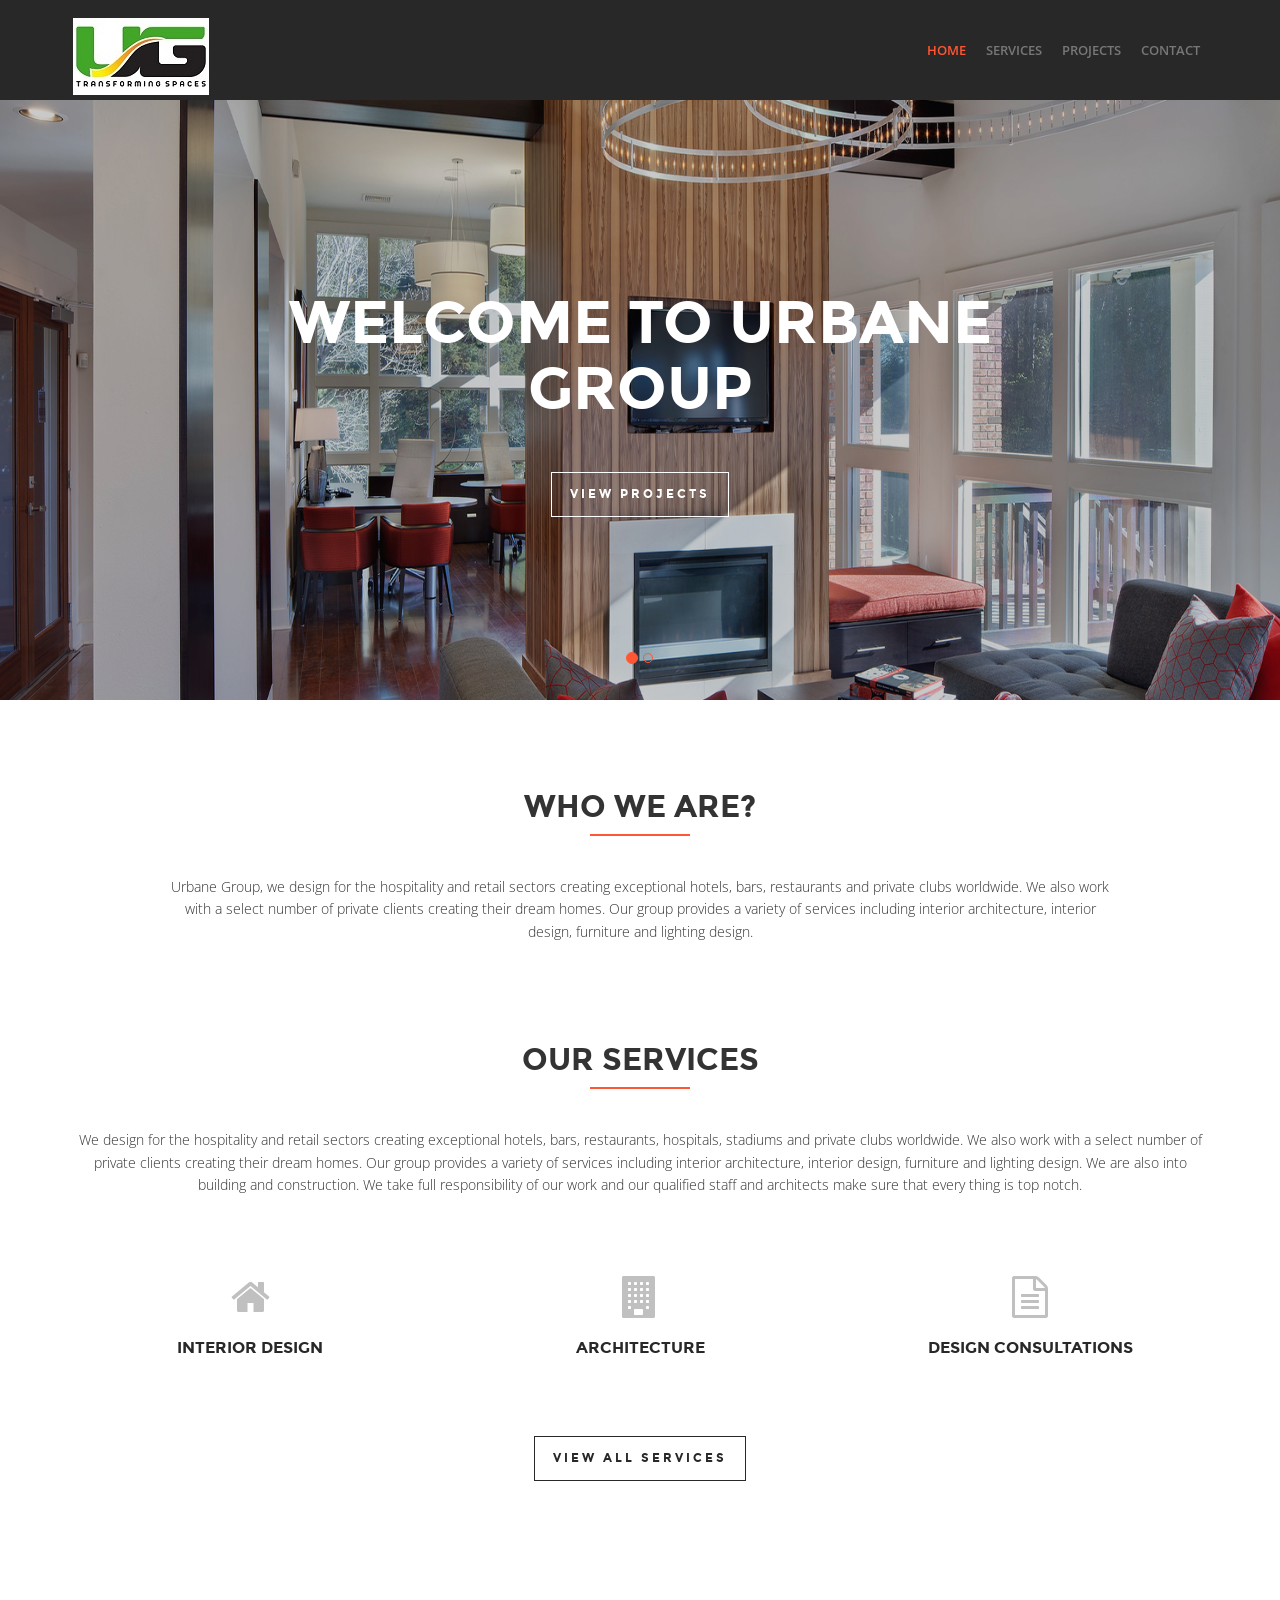
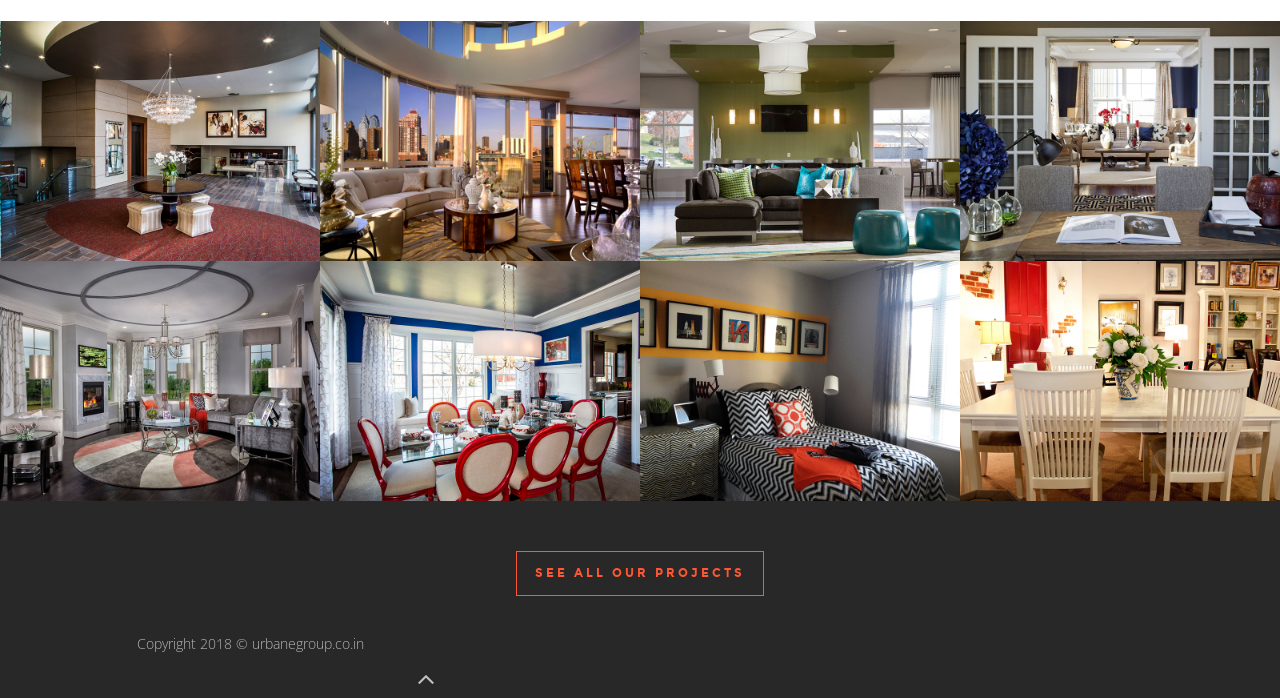
==== index.html @ 8d4d899f "Update index.html" ====
<!DOCTYPE html>
<!--[if lt IE 7]>      <html class="no-js lt-ie9 lt-ie8 lt-ie7"> <![endif]-->
<!--[if IE 7]>         <html class="no-js lt-ie9 lt-ie8"> <![endif]-->
<!--[if IE 8]>         <html class="no-js lt-ie9"> <![endif]-->
<!--[if gt IE 8]><!--> <html class="no-js"> <!--<![endif]-->
    <head>
        <title>Urbane Group - Transforming Spaces</title>

        <!-- Meta Tags -->
        <meta charset="utf-8">
        <!--[if IE]><meta http-equiv='X-UA-Compatible' content='IE=edge,chrome=1'><![endif]-->
        <meta name="description" content="">
        <meta name="viewport" content="width=device-width, initial-scale=1">

        <!-- Favicon
        <link rel="icon" type="image/png" href="assets/img/favicon.ico">-->

        <!-- Css Global Compulsory -->
        <link rel="stylesheet" href="assets/plugins/bootstrap/css/bootstrap.min.css"> 
        <!-- Css Implementing Plugins -->
        <link rel="stylesheet" href="assets/plugins/font-awesome/css/font-awesome.min.css">   
        <!-- Css Theme -->           
        <link rel="stylesheet" href="assets/css/style.css">
        <!-- Web Fonts -->
        <link href='http://fonts.googleapis.com/css?family=Open+Sans:400,300,600&subset;=latin,cyrillic' rel='stylesheet' type='text/css'>
        <link rel="stylesheet" href="assets/fonts/montserrat/style.css">
    </head>
    <body>

        <!-- Header (navigation menu, and logo) -->
        <nav class="navbar navbar-default header-navbar" role="navigation">
            <div class="container">
                <div class="row">
                    <div class="col-md-4">
                        <!-- Brand and toggle get grouped for better mobile display -->
                        <div class="navbar-header">
                            <button type="button" class="navbar-toggle" data-toggle="collapse" data-target="#bs-example-navbar-collapse-1">
                                <span class="sr-only">Toggle navigation</span>
                                <span class="icon-bar"></span>
                                <span class="icon-bar"></span>
                                <span class="icon-bar"></span>
                            </button>
                            <a class="navbar-brand" href="index.html">
                                <!-- Logo Image -->
                                <img src="assets/img/logo-header.png" alt="Urbane Group Logo">
                            </a>
                        </div>
                    </div>

                    <div class="col-md-8">
                        <!-- Collect the nav links, forms, and other content for toggling -->
                        <div class="collapse navbar-collapse" id="bs-example-navbar-collapse-1">
                            <ul class="nav navbar-nav navbar-right">                        
                                <li class="active"><a href="index.html">Home</a></li>
                                <!--  <li><a href="about.html">About</a></li> -->
                                <li><a href="services.html">Services</a></li>

                                <!-- Dropdown -->
                              <li><a href="projects.html">Projects</a></li>    
                               

                                <!-- Dropdown 
                                <li class="dropdown">
                                    <a href="blog.html" class="dropdown-toggle" data-toggle="dropdown">Blog</a>
                                    <ul class="dropdown-menu" role="menu">
                                        <li><a href="blog-inner.html">Single Blog</a></li>
                                        <li><a href="blog.html">Gallery Blog</a></li>
                                    </ul>
                                </li>-->
                                <li><a href="contact.html">Contact</a></li>
                            </ul>
                        </div>
                    </div>
                </div><!-- /row -->
            </div><!-- /container -->
        </nav>
        <!-- End Header -->

        <!-- Slider -->
        <div id="header-carousel" class="carousel slide carousel-fade header-carousel" data-ride="carousel"> 
            <!-- Slider Indicators -->
            <ol class="carousel-indicators">
                <li data-target="#header-carousel" data-slide-to="0" class="active"></li>
                <li data-target="#header-carousel" data-slide-to="1"></li>   
            </ol>   
            <div class="carousel-inner">    

                <!-- Slider Item (image, link and description for your project in slider) -->        
                <div class="item active"> 
                    <!-- Image -->           
                    <img src="assets/img/slider-images/image1.jpg" alt="Specifie an alternate text for an image">      
                    <!-- Description -->      
                    <div class="carousel-caption header-carousel-caption">
                       <!-- <h1>We are a creative Interior Design Group</h1>-->
					    <h1>Welcome to Urbane Group</h1>
                        <!-- Project Link -->
                        <a href="projects.html" class="btn white-btn">View Projects</a>                                                    
                    </div>
                </div>
                
                <!-- Slider Item (image, link and description for your project in slider) -->
                <div class="item">    
                    <!-- Image -->        
                    <img src="assets/img/slider-images/image2.jpg" alt="Specifie an alternate text for an image">
                    <!-- Decription -->
                    <div class="carousel-caption header-carousel-caption">
                        <h1>Transforming Spaces</h1> 
                        <!-- Project Link -->
                        <a href="projects.html" class="btn white-btn">View Projects</a>
                    </div>
                </div>   
                       
            </div>   
        </div>
        <!-- End Slider -->

        <!-- Site Wrapper -->
        <div class="site-wrapper">

            <!-- Who We Are -->            
            <div class="container text-center">
                <!-- Section General Title -->
                <div class="general-title">
                    <h2>Who we Are?</h2>        
                    <div class="title-devider"></div>
                </div>
                <div class="row">
                  <!-- Section Description -->
                  <div class="col-md-10 col-md-offset-1">
                    <p>Urbane Group, we design for the hospitality and retail sectors creating exceptional hotels, bars, restaurants and private clubs worldwide. We also work with a select number of private clients creating their dream homes. Our group provides a variety of services including interior architecture, interior design, furniture and lighting design.</p>        
                  </div>          
                </div><!-- /row -->       
            </div><!-- /container -->                   
            <!-- End Who We Are -->
	   
            <!-- Our Services -->            
            <div class="container padding-top text-center"> 
                <!-- Section General Title -->       
                <div class="general-title">
                    <h2>Our Services</h2>        
                    <div class="title-devider"></div>
                </div>  
                <!-- Section Description -->             
                <p>We design for the hospitality and retail sectors creating exceptional hotels, bars, restaurants, hospitals, stadiums and private clubs worldwide. We also work with a select number of private clients creating their dream homes. Our group provides a variety of services including interior architecture, interior design, furniture and lighting design. We are also into building and construction. We take full responsibility of our work and our qualified staff and architects make sure that every thing is top notch.
				</p>    
                <div class="row padding-top"> 

                    <!-- Services Item (icon, title and description for your service) -->                        
                    <div class="col-sm-4 col-md-4">  
                        <!-- Icon -->
                        <a href="services.html">                                
                            <i class="fa fa-home fa-3x"></i>     
                        </a> 
                        <!-- Title -->  
                        <div class="service-title">      
                            <h3>Interior Design</h3> 
                        </div>   
                        <!-- Description -->  
                       <!--						
                        <p>Lorem ipsum dolor sit amet, consectetuer adipiscing elit, sed diam nonummy nibh euismod tincidunt ut laoreet dolore magna aliquam erat volutpat. Ut wisi enim ad minim veniam, quis nostrud exerci.</p>-->
                    </div>

                    <!-- Services Item (icon, title and description for your service) -->
                    <div class="col-sm-4 col-md-4">
                        <!-- Icon -->  
                        <a href="services.html">
                            <i class="fa fa-building fa-3x"></i>          
                        </a> 
                        <!-- Title -->
                        <div class="service-title">
                            <h3>Architecture</h3>
                        </div>
                        <!-- Description -->
						<!--
                        <p>Lorem ipsum dolor sit amet, consectetuer adipiscing elit, sed diam nonummy nibh euismod tincidunt ut laoreet dolore magna aliquam erat volutpat. Ut wisi enim ad minim veniam, quis nostrud exerci.</p>-->
                    </div>                        

                    <!-- Services Item (icon, title and description for your service) -->
                    <div class="col-sm-4 col-md-4">
                        <!-- Icon -->
                        <a href="services.html">
                            <i class="fa fa-file-text-o fa-3x"></i> 
                        </a>
                        <!-- Title -->
                        <div class="service-title">
                            <h3>Design Consultations</h3>
                        </div>
                        <!-- Description -->
						 <!-- 
                        <p>Lorem ipsum dolor sit amet, consectetuer adipiscing elit, sed diam nonummy nibh euismod tincidunt ut laoreet dolore magna aliquam erat volutpat. Ut wisi enim ad minim veniam, quis nostrud exerci.</p>   -->              
                    </div>                          

                </div><!-- /row -->

                <!-- View All Services Button -->  
                <div class="padding-top padding-bottom">  
                    <a href="services.html" class="btn black-btn">
                        View all Services
                    </a>
                </div>

            </div><!-- /container -->
            <!-- End Our Services -->		

            <!-- Projects -->            
            <div class="container-fluid projects padding-top">
                <div class="row">

                    <!-- Project Item (image, link and description for your project) -->
                    <div class="col-sm-6 col-md-3">
                        <div class="project-inner">
                            <a href="projects.html">  
                                <!-- Image -->                  
                                <img src="assets/img/portfolio/image1.jpg" alt="Specifie an alternate text for an image" >                    
                                <div class="project-caption">
                                    <!-- Title and Date -->
                                    <div class="project-details">
                                        <p><i class="fa fa-plus fa-lg"></i></p>     
                                        <h3>RECEPTION HALLS</h3>
                                        <!-- <p><small>2013/08</small></p>  -->                                                
                                    </div>
                                </div>
                            </a>
                        </div>
                    </div>                                

                    <!-- Project Item (image, link and description for your project) -->
                    <div class="col-sm-6 col-md-3">
                        <div class="project-inner">
                            <a href="projects.html">    
                                <!-- Image -->                
                                <img src="assets/img/portfolio/image2.jpg" alt="Specifie an alternate text for an image">                    
                                <div class="project-caption">
                                    <!-- Title and Date -->
                                    <div class="project-details">
                                        <p><i class="fa fa-plus fa-lg"></i></p>
                                        <h3>PENTHOUSE</h3>
                                       <!--  <p><small>2013/02</small></p>     -->                                         
                                    </div>
                                </div>
                            </a>
                        </div>
                    </div>                            

                    <!-- Project Item (image, link and description for your project) -->
                    <div class="col-sm-6 col-md-3">
                        <div class="project-inner">
                            <a href="projects.html"> 
                                <!-- Image -->                   
                                <img src="assets/img/portfolio/image3.jpg" alt="Specifie an alternate text for an image">                    
                                <div class="project-caption">
                                    <!-- Title and Date -->
                                    <div class="project-details">
                                        <p><i class="fa fa-plus fa-lg"></i></p>                        
                                        <h3>STUDIOS</h3>
                                        <!--  <p><small>2012/01</small></p>      -->                         
                                    </div>
                                </div>
                            </a>
                        </div>
                    </div>                    

                    <!-- Project Item (image, link and description for your project) -->
                    <div class="col-sm-6 col-md-3">
                        <div class="project-inner">
                            <a href="projects.html">  
                                <!-- Image -->                  
                                <img src="assets/img/portfolio/image4.jpg" alt="Specifie an alternate text for an image">                    
                                <div class="project-caption">
                                    <!-- Title and Date -->
                                    <div class="project-details">
                                        <p><i class="fa fa-plus fa-lg"></i></p>                        
                                        <h3>APARTMENTS</h3>
                                         <!-- <p><small>2014/02</small></p>    -->                         
                                    </div>
                                </div>
                            </a>
                        </div>
                    </div>        

                    <!-- Project Item (image,link and description for your project) -->
                    <div class="col-sm-6 col-md-3">
                        <div class="project-inner">
                            <a href="projects.html">    
                                <!-- Image -->                
                                <img src="assets/img/portfolio/image5.jpg" alt="Specifie an alternate text for an image">                    
                                <div class="project-caption">
                                    <!-- Title and Date -->
                                    <div class="project-details">
                                        <p><i class="fa fa-plus fa-lg"></i></p>
                                        <h3>VILLAS</h3>
                                      <!--  <p><small>2013/08</small></p>        -->                                         
                                    </div>
                                </div>
                            </a>
                        </div>
                    </div>                        

                    <!-- Project Item (image,link and description for your project) -->
                    <div class="col-sm-6 col-md-3">
                        <div class="project-inner">
                            <a href="projects.html">  
                                <!-- Image -->                  
                                <img src="assets/img/portfolio/image6.jpg" alt="Specifie an alternate text for an image">                    
                                <div class="project-caption">
                                    <!-- Title and Date -->
                                    <div class="project-details">
                                        <p><i class="fa fa-plus fa-lg"></i></p>
                                        <h3>OPEN PLAN</h3>
                                      <!--  <p><small>2013/08</small></p>   -->                                              
                                    </div>
                                </div>
                            </a>
                        </div>
                    </div>                    

                    <!-- Project Item (image,link and description for your project) -->
                    <div class="col-sm-6 col-md-3">
                        <div class="project-inner">
                            <a href="projects.html">   
                                <!-- Image -->                 
                                <img src="assets/img/portfolio/image7.jpg" alt="Specifie an alternate text for an image">                    
                                <div class="project-caption">
                                    <!-- Title and Date -->
                                    <div class="project-details">
                                        <p><i class="fa fa-plus fa-lg"></i></p>
                                        <h3>BEDROOMS</h3>
                                        <!--   <p><small>2013/08</small></p>     -->                                                
                                    </div>
                                </div>
                            </a>
                        </div>
                    </div>                    

                    <!-- Project Item (image,link and description for your project) -->
                    <div class="col-sm-6 col-md-3">
                        <div class="project-inner">
                            <a href="projects.html">    
                                <!-- Image -->                    
                                <img src="assets/img/portfolio/image8.jpg" alt="Specifie an alternate text for an image">                        
                                <div class="project-caption">
                                    <!-- Title and Date --> 
                                    <div class="project-details">
                                        <p><i class="fa fa-plus fa-lg"></i></p>
                                        <h3>DINING</h3>
                                      <!--     <p><small>2013/08</small></p>     -->                                                 
                                    </div>
                                </div>
                            </a>
                        </div>
                    </div>                    

                </div><!-- /row -->
            </div><!-- /container -->

            <!-- See All Our Work Button -->
            <div class="all-projects text-center">
                <a href="projects.html" class="btn orange-btn">
                    See all our Projects
                </a>
            </div>
                            
            <!-- End Projects -->                
            <!-- From Blog 
            <section class="bg-color padding-top text-center">
                <div class="container">
                    <!-- Section General Title 
                    <div class="general-title">
                        <h2>From Blog</h2>
                        <div class="title-devider"></div>
                    </div>
                    <div class="row">

                        <!-- Blog Item (image, title, description, link and date for your blog post)
                        <div class="col-sm-4 col-md-4">
                            <div class="thumbnail blog-post">
                                <!-- Image                     
                                <a href="blog-inner.html">
                                    <img src="assets/img/blog/image1.jpg" alt="Specifie an alternate text for an image">
                                </a>
                                <!-- Title and Description 
                                <div class="caption">
                                    <div class="blog-inner-title">
                                        <a href="blog-inner.html">
                                            <h3>Curabitur auctor vulputate quam facilisis eu dolor</h3>                      
                                        </a>
                                    </div>
                                    <p>Cras justo odio, dapibus ac facilisis in, egestas eget quam. Donec id elit non mi porta gravida at eget metus. Nullam id dolor id nibh ultricies vehicula ut id elit.</p>                        
                                    <div class="blog-meta">
                                        <span><i class="fa fa-calendar"></i> <a href="blog-inner.html">April 01, 2014</a></span>
                                        <span><i class="fa fa-comment"></i> <a href="blog-inner.html">03 Comments</a></span>
                                        <span><i class="fa fa-eye"></i> 84 Views</span>
                                    </div>
                                </div>
                            </div>
                        </div>                        

                        <!-- Blog Item (image, title, description, link and date for your blog post) 
                        <div class="col-sm-4 col-md-4">
                            <div class="thumbnail blog-post">
                                <!-- Image 
                                <a href="blog-inner.html">
                                    <img src="assets/img/blog/image2.jpg" alt="Specifie an alternate text for an image"> 
                                </a>
                                <!-- Title and Description 
                                <div class="caption">
                                    <div class="blog-inner-title">
                                        <a href="blog-inner.html">
                                            <h3>Lorem ipsum dolor sit amet, magna adipiscing elit</h3>
                                        </a>
                                    </div>
                                    <p>Cras justo odio, dapibus ac facilisis in, egestas eget quam. Donec id elit non mi porta gravida at eget metus. Nullam id dolor id nibh ultricies vehicula ut id elit.</p>                        
                                    <div class="blog-meta">
                                        <span><i class="fa fa-calendar"></i> <a href="blog-inner.html">April 01, 2014</a></span>
                                        <span><i class="fa fa-comment"></i> <a href="blog-inner.html">03 Comments</a></span>
                                        <span><i class="fa fa-eye"></i> 84 Views</span>
                                    </div>
                                </div>
                            </div>
                        </div>                        

                        <!-- Blog Item (image, title, description, link and date for your blog post) 
                        <div class="col-sm-4 col-md-4">
                            <div class="thumbnail blog-post">
                                <!-- Image 
                                <a href="blog-inner.html">
                                    <img src="assets/img/blog/image3.jpg" alt="Specifie an alternate text for an image">
                                </a>
                                <!-- Title and Description 
                                <div class="caption">
                                    <div class="blog-inner-title">
                                        <a href="blog-inner.html">
                                            <h3>Duis in tortor tortor magna euismod id rutrum eros</h3>
                                        </a>
                                    </div>
                                    <p>Cras justo odio, dapibus ac facilisis in, egestas eget quam. Donec id elit non mi porta gravida at eget metus. Nullam id dolor id nibh ultricies vehicula ut id elit.</p>                    
                                    <div class="blog-meta">
                                        <span><i class="fa fa-calendar"></i> <a href="blog-inner.html">April 01, 2014</a></span>
                                        <span><i class="fa fa-comment"></i> <a href="blog-inner.html">03 Comments</a></span>
                                        <span><i class="fa fa-eye"></i> 84 Views</span>
                                    </div>
                                </div>
                            </div>
                        </div>                        

                    </div><!-- /row 
                </div><!-- /container 

                <!-- All Posts Button 
                <div class="text-center padding-top padding-bottom">
                    <a href="blog.html" class="btn black-btn">See All Posts</a>
                </div>                
            </section> -->
            <!-- End From blog -->

        </div><!-- /site-wrapper -->
        <!-- End Site Wrapper -->

        <!-- Footer -->
        <div id="footer">
            <div class="container">   
                <div class="row"> 
                    <!-- Copyright -->                                    
                    <div class="col-md-4 text-center">
                        <p>Copyright 2018 © urbanegroup.co.in</p>
                    </div>
                    <!-- Footer Social Icons -->
					<!--
                    <div class="col-md-4 text-center">
                        <a href="#">
                            <i class="fa fa-facebook fa-lg"></i>
                        </a>
                       < <a href="#">
                            <i class="fa fa-twitter fa-lg"></i>
                        </a>
                        <a href="#">
                            <i class="fa fa-pinterest-square fa-lg"></i>
                        </a>
                        <a href="#">
                            <i class="fa fa-dribbble fa-lg"></i>
                        </a>
                        <a href="#">
                            <i class="fa fa-behance fa-lg"></i>
                        </a> -->
                    </div> 
                    
                    <!-- Up Button -->
                    <div class="col-md-4 back-to-top">
                        <a href="#">
                            <i class="fa fa-angle-up fa-2x pull-right"></i>
                        </a>
                    </div>                                                                                                                                                 
                </div><!-- /row -->
            </div><!-- /container -->
        </div>
        <!-- End Footer -->

        <!-- Js Global Compulsory  -->
        <script src="assets/plugins/jquery-1.11.1.min.js"></script>
        <script src="assets/plugins/bootstrap/js/bootstrap.min.js"></script>
        <!-- Js Implementing Plugins  -->
        <script src="assets/plugins/moderniz.js"></script>
        <!-- Js Theme  -->
        <script src="assets/js/app.js"></script>
    </body>
</html>
---- assets/css/style.css ----
/* ==========================================================================
	* Template Name: House - Interior Design Responsive Template
	* Description: Interior Design, Architecture, Corporate, and Portfolio Theme.
	* Version: 1.0
	* Author: Denis Griu
	* Website: http://denisgriu.com/house
========================================================================== */

/*
---------------

Table of Contents:

1) Bootstrap Override
2) General Styles
3) Header
4) Slider
5) Site Wrapper
6) Projects
7) Blog
8) About
9) Contact
10) Footer
11) Responsive

--------------
*/

/* ----------------------------------------------------
	1) BOOTSTRAP OVERRIDE
------------------------------------------------------- */

.navbar-nav{
	padding-top: 35px;
}
.navbar-brand{
	padding: 18px;		
}
.navbar-default .navbar-nav>.active>a, .navbar-default .navbar-nav>.active>a:hover, .navbar-default .navbar-nav>.active>a:focus{
	color: #ff5733;
	background-color: transparent;
}
.navbar-default .navbar-nav>li>a:hover, .navbar-default .navbar-nav>li>a:focus{
	color: #ff5733;
	background-color: transparent;
}
.navbar-nav>li{
	text-transform: uppercase;
	font-family: 'Open Sans', sans-serif;
	font-weight: 600;
	font-size: 13px;
}
.carousel-caption h1{
	font-family: 'Montserrat', sans-serif;
	font-size: 60px;
	font-weight: 700;
	text-transform: uppercase;
	margin-bottom: 50px;
}
.carousel-caption{
	top: 25%;
	text-shadow: none;
}
.panel-group .panel{
	border-radius: 0;
	overflow: hidden;
	margin-bottom: 20px;
}
.panel-default{
	border-color: transparent;
}
.panel{
	border: none;
	border-radius: 0;
	-webkit-box-shadow: none;
	box-shadow: none;
}
.btn{
	border-radius: 0px;
	text-decoration: none;
	padding: 12px 18px;
	font-size: 12px;
	line-height: 19px;
	text-transform: uppercase;
	font-family: 'Montserrat', sans-serif;
	font-weight: 700;
	letter-spacing: 3px;
	-webkit-transition: all .2s ease-in-out;
	-moz-transition: all .2s ease-in-out;
	-ms-transition: all .2s ease-in-out;
	-o-transition: all .2s ease-in-out;
	transition: all .2s ease-in-out;
}
.carousel-indicators li{
	border: 1px solid #ff5733;
}
.carousel-indicators .active{
	background-color: #ff5733;
}
.nav-pills>li.active>a, .nav-pills>li.active>a:hover, .nav-pills>li.active>a:focus{
	color: #ff5733;
	background-color: transparent;
}
.nav>li>a:hover, .nav>li>a:focus{
	text-decoration: none;
	background-color: transparent;
}
.nav>li>a{
	position: relative;
	display: block;
	padding: 5px 10px;
}
.pagination {	
	border-radius: 0;
}
.pagination>li:first-child>a, .pagination>li:first-child>span{	
	border-bottom-left-radius: 0;
	border-top-left-radius: 0;
}
.pagination>.active>a, .pagination>.active>span, .pagination>.active>a:hover, .pagination>.active>span:hover, .pagination>.active>a:focus, .pagination>.active>span:focus{
	background-color: #ff5733;
	border-color: #ff5733;
}
.pagination>li:last-child>a, .pagination>li:last-child>span{
	border-bottom-right-radius: 0;
	border-top-right-radius: 0;
}
.pagination>li>a:hover, .pagination>li>span:hover, .pagination>li>a:focus, .pagination>li>span:focus{
	color: #282828;
}
.pagination>li>a, .pagination>li>span{
	color: #282828;
}
.form-control{
	height: 46px;
	padding: 12px 18px;
	border-radius: 0;
	-webkit-box-shadow: none;
	box-shadow: none;
	-webkit-transition: none;
	transition: none;
}
.form-control:focus{
	border-color: #ff5733;
	outline: 0;
	-webkit-box-shadow: none;
	box-shadow: none;
	-webkit-transition: all .2s ease-in-out;
	-moz-transition: all .2s ease-in-out;
	-ms-transition: all .2s ease-in-out;
	-o-transition: all .2s ease-in-out;
	transition: all .2s ease-in-out;
}
.navbar-toggle{
	margin-top: 35px;
}
.navbar-default .navbar-toggle{
	border-color: transparent;
}
.navbar-default .navbar-toggle .icon-bar{
	background-color: #ff5733;
}
.navbar-default .navbar-toggle:hover, .navbar-default .navbar-toggle:focus{
	background-color: transparent;
}
.navbar-collapse{
	text-align: center;
	border-top: none;
	box-shadow: none;
}
.navbar-right .dropdown-menu {
	right: 0;
	left: 0;
}
.navbar-default .navbar-nav>.open>a, .navbar-default .navbar-nav>.open>a:hover, .navbar-default .navbar-nav>.open>a:focus {
	color: #777;
	background-color: transparent;
}
.dropdown-menu {
	font-size: 13px;
	text-align: left;
	list-style: none;
	border: none;
	border-radius: 0;
	-webkit-box-shadow: none;
	box-shadow: none;
}
.dropdown-menu>li>a {	
	font-weight: 600;
	color: #777;
}

/* ----------------------------------------------------
	2) GENERAL STYLE
------------------------------------------------------- */

html {
	position: relative;
	min-height: 100%;
}
body {
	font-family: 'Open Sans', sans-serif;
	font-weight: 300;	
	color: #333;
	line-height: 1.6;		
	background-color:#fff;
	background-repeat:repeat;
	margin-bottom: 52px;
}
a{ 
	color:#c0c0c0;
	padding: 0;
	margin: 0;
	text-decoration: none; 
	-webkit-transition: background-color .2s linear, color .2s linear;
	-moz-transition: background-color .2s linear, color .2s linear;
	-o-transition: background-color .2s linear, color .2s linear;
	-ms-transition: background-color .2s linear, color .2s linear;
	transition: background-color .2s linear, color .2s linear;
}
a:hover,
a:focus {
	text-decoration: none;
	color:#ff5733;
}
.bg-color{
	background-color: #f2f2f2;
	padding: 25px 0px 10px 0px;
}
.general-title h2{
	font-family: 'Montserrat', sans-serif;
	font-weight: 700;
	font-size: 31px;
	text-transform: uppercase;
	text-align: center;
	color: #333;
}
.service-title h3{
	font-family: 'Montserrat', sans-serif;
	font-size: 16px;
	color: #282828;
	text-transform: uppercase;
	font-weight: 600;	
}
.project-title h3{
	font-family: 'Montserrat', sans-serif;
	font-size: 16px;
	text-transform: uppercase;
	font-weight: 600;	
}
.title-devider{
	border-bottom: 2px solid #ff5733;
	display: block;
	width: 100px;
	margin: auto;
	margin-bottom: 40px;
}
.padding-top{
	padding-top: 70px;
}
.padding-bottom{
	padding-bottom: 70px;
}
.bg-color{
	background-color: #f2f2f2;
}
.white-btn{
	color: #fff;
	background-color: transparent;
	border-color: #fff;	
}
.white-btn:hover{
	background-color: transparent;
	color: #ff5733;
	border-color: #ff5733;
}
.orange-btn{
	color: #ff5733;
	background-color: transparent;
	border-color: #ff5733;	
}
.orange-btn:hover{
	color: #fff;
	background-color: transparent;
	border-color: #fff;
}
.black-btn{	
	color: #282828;
	background-color: transparent;
	border-color: #282828;	
}
.black-btn:hover{
	color: #ff5733;
	background-color: transparent;
	border-color: #ff5733;
}

/* ----------------------------------------------------
	3) HEADER
------------------------------------------------------- */

.header-navbar{
	background-color: #282828;
	border-color: transparent;
	border-radius: 0;
	min-height: 100px;
	margin-bottom: 0;
	border: none;
}
	
/* ----------------------------------------------------
	4) SLIDER STYLES
------------------------------------------------------- */

.header-carousel{
	background-color: #282828;
}
.header-carousel-caption{
  z-index: 1;
}
.header-carousel .item{
  height: 600px;
}
.header-carousel img{
  position: absolute;
  top: 0;
  left: 0;
  min-height: 600px;
}
/* carrousel fade effect */
.carousel-fade .carousel-inner .item{
  opacity: 0;
  -webkit-transition-property: opacity;
  -moz-transition-property: opacity;
  -o-transition-property: opacity;
  transition-property: opacity;
}
.carousel-fade .carousel-inner .active{
  opacity: 1;
}
.carousel-fade .carousel-inner .active.left,
.carousel-fade .carousel-inner .active.right{
  left: 0;
  opacity: 0;
  z-index: 1;
}
.carousel-fade .carousel-inner .next.left,
.carousel-fade .carousel-inner .prev.right{
  opacity: 1;
}
.carousel-fade .carousel-control{
  z-index: 2;
}
/* end carrousel fade effect */

/* ----------------------------------------------------
	5) SITE WRAPPER STYLES
------------------------------------------------------- */

.site-wrapper{
	padding-top: 70px;
}

/* ----------------------------------------------------
	6) PROJECTS STYLES
------------------------------------------------------- */

/* Index Projects Styles */
.projects .col-md-3{
	padding-right: 0;
	padding-left: 0;
}
.project-inner{
	position: relative;
	padding: 0;
	overflow: hidden;	
}
.project-inner>img, .project-inner>a img, .project-caption>img{
	display: block;
	max-width: 100%;
	height: auto;
}
.project-inner .project-caption{
	position: absolute;
	top: 0;
	left: 0;
	width: 100%;
	height: 100%;
	background: rgba(40,40,40,0.7);		
	-webkit-transition: all .4s ease-in-out;
	-moz-transition: all .4s ease-in-out;
	-ms-transition: all .4s ease-in-out;
	-o-transition: all .4s ease-in-out;
	transition: all .4s ease-in-out;
	visibility: hidden;
	opacity: 0;	
}
.project-inner:hover .project-caption, .project-inner:focus .project-caption{
	visibility: visible;
	opacity: 1;
}
.project-caption i{
	color: #ff5733;
}
.project-caption h3{
	font-family: 'Montserrat', sans-serif;
	text-transform: uppercase;
	font-weight: 400;
}
.project-caption{
	color: #fff;
	text-align: center;
}
.project-details{
	position: absolute;
	width: 100%;
	top: 40%;
}
.all-projects{
	background-color: #282828;
	padding: 50px 0;
}

/* Inner Projects Styles */
.projects-thumbnail{
	overflow:hidden;	
	display: block;
	text-align: center;
	padding: 0;
	margin-bottom: 0;
	border: none;
	border-radius: 0;
}
.projects-thumbnail img{	
	-webkit-transition: all .4s ease-in-out;
	-moz-transition: all .4s ease-in-out;
	-ms-transition: all .4s ease-in-out;
	-o-transition: all .4s ease-in-out;
	transition: all .4s ease-in-out; 
}
.projects-thumbnail img:hover{
	-moz-transform: scale(1.1); 
	-webkit-transform: scale(1.1); 
	-o-transform: scale(1.1); 
	transform: scale(1.1); 
}
.project-inner-caption{
	padding: 10px;
	text-align: center;
	background-color: #f2f2f2;
}
.project-inner-caption i{
	color: #ff5733;
}
.gallery-inner {
	list-style: none;
	padding: 0px;
	margin: 0px;
	overflow: hidden;
}
.gallery-inner li {
	list-style: none;
	float: left;
	width: 50%;
	text-align: center;
}
.gallery-inner img {
	display: block;
	max-width: 100%;
	border: 1px solid #fff;
}
.project-info b{
	color: #ff5733;
}
.project-info ul{
	padding-left: 0;
	padding: 10px 0;
}
.project-info ul li {	
	list-style: none;
	padding-left: 2px;
	padding-bottom: 5px;
}
.project-item{
	margin-bottom: 30px;
}
.project-item:hover .project-title {
	color: #ff5733;
	-webkit-transition: all .4s ease-in-out;
	-moz-transition: all .4s ease-in-out;
	-ms-transition: all .4s ease-in-out;
	-o-transition: all .4s ease-in-out;
	transition: all .4s ease-in-out;
}

/* ----------------------------------------------------
	BLOG STYLES
------------------------------------------------------- */

/* Index Blog Styles */
.blog-post{
	background-color: transparent;
	border: none;
	border-radius: 0;
	padding: 0;
}
.blog-post .caption{
	background-color: #fff;
	padding-left: 25px;
	padding-right: 25px;
}
.blog-post .caption h3{
	font-family: 'Montserrat', sans-serif;
	font-size: 18px;
	font-weight: 600;
	line-height: 30px;
}
.blog-post .caption i{
	color: #ff5733;
	margin-top: 20px;
	margin-bottom: 20px;
	margin-right: 5px;
}

/* Inner Blog Styles */
.blog-inner{
	padding: 20px;
	border: 1px solid #f2f2f2;
	border-radius: 0;
}
.blog-inner .caption{
	padding: 0;
}
.blog-inner h3{
	font-family: 'Montserrat', sans-serif;
	font-size: 18px;
	font-weight: 600;	
}
.blog-meta i{
	color: #ff5733;
	margin-bottom: 20px;
}
.blog-meta span{
	color: #c0c0c0;
	font-size: 12px;
	margin-right: 7px;
}
.blog-inner-title a{
	color: #282828;
}
.blog-inner-title a:hover{
	color: #ff5733;
}
.comments{
	padding-top: 20px;
	padding-bottom: 20px;
}
.user-comment{
	padding-bottom: 20px;
}
.blog-btn{	
	color: #999;
	background-color: transparent;
	border-color: #ccc;	
	width: 100%;
}
.blog-btn:hover{
	color: #ff5733;
	background-color: transparent;
	border-color: #ff5733;
}
.left-comment input,textarea{
	margin-bottom: 25px;
}

/* ----------------------------------------------------
	ABOUT STYLES
------------------------------------------------------- */

.about-indicators{
	bottom: -40px;
}
.team-inner{
	overflow:hidden;
	border: none;
	border-radius: 0;
	padding: 0;
	margin: 0;	
}
.team-inner a{
	margin-right: 10px;
}
.team-title h3{
	font-family: 'Montserrat', sans-serif;
	font-size: 16px;
	color: #282828;
	text-transform: uppercase;
	font-weight: 600;	
}
.team-inner h5{
	color: #ff5733;
}
.team-caption{
	padding: 10px;
	background-color: #fff;
}
.team-inner img{	
	-webkit-transition: all .4s ease-in-out;
	-moz-transition: all .4s ease-in-out;
	-ms-transition: all .4s ease-in-out;
	-o-transition: all .4s ease-in-out;
	transition: all .4s ease-in-out; 
}
.team-inner img:hover{
	-moz-transform: scale(1.1); 
	-webkit-transform: scale(1.1); 
	-o-transform: scale(1.1); 
	transform: scale(1.1); 
}

/* ----------------------------------------------------
	CONTACT STYLES
------------------------------------------------------- */

.contact-adress i{
	color: #ff5733;
	margin-right: 5px;
}
.contact-adress h3{
	font-family: 'Montserrat', sans-serif;
	font-size: 18px;
	color: #282828;
	text-transform: uppercase;
	font-weight: 600;	
	padding: 15px 0;
}
.btn-submit{
	text-transform: uppercase;
	font-family: 'Montserrat', sans-serif;
	font-weight: 400;
	letter-spacing: 3px;
	width: 185px;
	margin: 15px 0px;
	padding: 12.9px;	
	background-color: transparent;
	border-radius: 0;
	border-color: #ff5733;
	color: #ff5733;		
	-webkit-transition: all .4s ease-in-out;
	-moz-transition: all .4s ease-in-out;
	-ms-transition: all .4s ease-in-out;
	-o-transition: all .4s ease-in-out;
	transition: all .4s ease-in-out;
}
.btn-submit:hover{
	border-color: #282828;
	background-color: transparent;
	color: #282828;
}
#map-canvas {
	height: 400px;
	width: auto;
}
#contact input, select { 
	width: 100%; 
	padding: 12.9px; 
	color: #444; 
	background: #fff; 
	border: 1px solid #F0F0F0; 
	margin: 7px 0px; 	
	font-weight: 100;
}
textarea:focus, input[type="text"]:focus, input[type="password"]:focus, input[type="datetime"]:focus, input[type="datetime-local"]:focus, input[type="date"]:focus, input[type="month"]:focus, input[type="time"]:focus, input[type="week"]:focus, input[type="number"]:focus, input[type="email"]:focus, input[type="url"]:focus, input[type="search"]:focus, input[type="tel"]:focus, input[type="color"]:focus, .uneditable-input:focus {
	box-shadow: none;
	outline: 0 none;
}
textarea{ 
	width: 100%; 
	height: 175px;
	padding: 13px; 
	color: #444; 
	background: #fff; 
	border: 1px solid #F2F2F2; 
	margin-top: 7px;
	margin-right:15px;	
	font-weight: 100;
}
#contact input:focus, textarea:focus, select:focus{ 
	border: 1px solid #999; 
	background-color: #fff; 
	color:#333; 
}
#contact span.required{ 
	font-size: 13px; 
	color: #ff0000; 
}
#message{ 
	margin: 10px 0; 
	padding: 0; 
}
.error_message{
	height: 100%;
	width: 295px;
	margin: 0 auto;	
	line-height: 22px;
	padding: 3px 10px 3px 35px;
	color: #fff;	
	background-color: #ff5733;	
	background-position: 10px center;
	background-repeat: no-repeat;
}
.loader{ 
	padding: 0 10px; 
}
acronym{ 
	border-bottom:1px dotted #ccc; 
}

/* ----------------------------------------------------
	FOOTER STYLES
------------------------------------------------------- */

#footer {
	position: absolute;
	bottom: 0;
	width: 100%;	
	padding-top: 15px;
	padding-bottom: 5px;
	background-color: #282828;
	color: #b6b6b6;
}
#footer a{
	margin-right: 5px;
}

/* ----------------------------------------------------
	RESPONSIVE STYLES
------------------------------------------------------- */

@media only screen and (min-width : 1224px) {
	.dropdown-menu li:hover .sub-menu {visibility:visible;}
	.dropdown:hover .dropdown-menu {display: block;}
}

/* Portrait tablet to landscape and desktop */
@media (min-width: 768px) and (max-width: 979px) {
	.carousel-caption {top: 15%;}
	.carousel-caption h1 {font-size: 50px;}
	.dropdown-menu li:hover .sub-menu {visibility:visible;}
	.dropdown:hover .dropdown-menu {display: block;}
}

/* Landscape phone to portrait tablet */
@media (max-width: 767px) {
	.carousel-caption {top: 15%;}
	.carousel-caption h1 {font-size: 50px;}
}

@media (max-width: 767px) {
	.navbar-nav .open .dropdown-menu {background-color: #f2f2f2; text-align:center;}
}
---- assets/fonts/montserrat/style.css ----
@font-face {
    font-family: 'Montserrat';
    src: url('montserrat-bold-webfont.eot');
    src: url('montserrat-bold-webfont.eot?#iefix') format('embedded-opentype'),
         url('montserrat-bold-webfont.svg#montserratbold') format('svg'),
         url('montserrat-bold-webfont.woff') format('woff'),
         url('montserrat-bold-webfont.ttf') format('truetype');
    font-weight: 700;
    font-style: normal;

}




@font-face {
    font-family: 'Montserrat';
    src: url('montserrat-regular-webfont.eot');
    src: url('montserrat-regular-webfont.eot?#iefix') format('embedded-opentype'),
         url('montserrat-regular-webfont.woff') format('woff'),
         url('montserrat-regular-webfont.ttf') format('truetype'),
         url('montserrat-regular-webfont.svg#montserratregular') format('svg');
    font-weight: 400;
    font-style: normal;

}
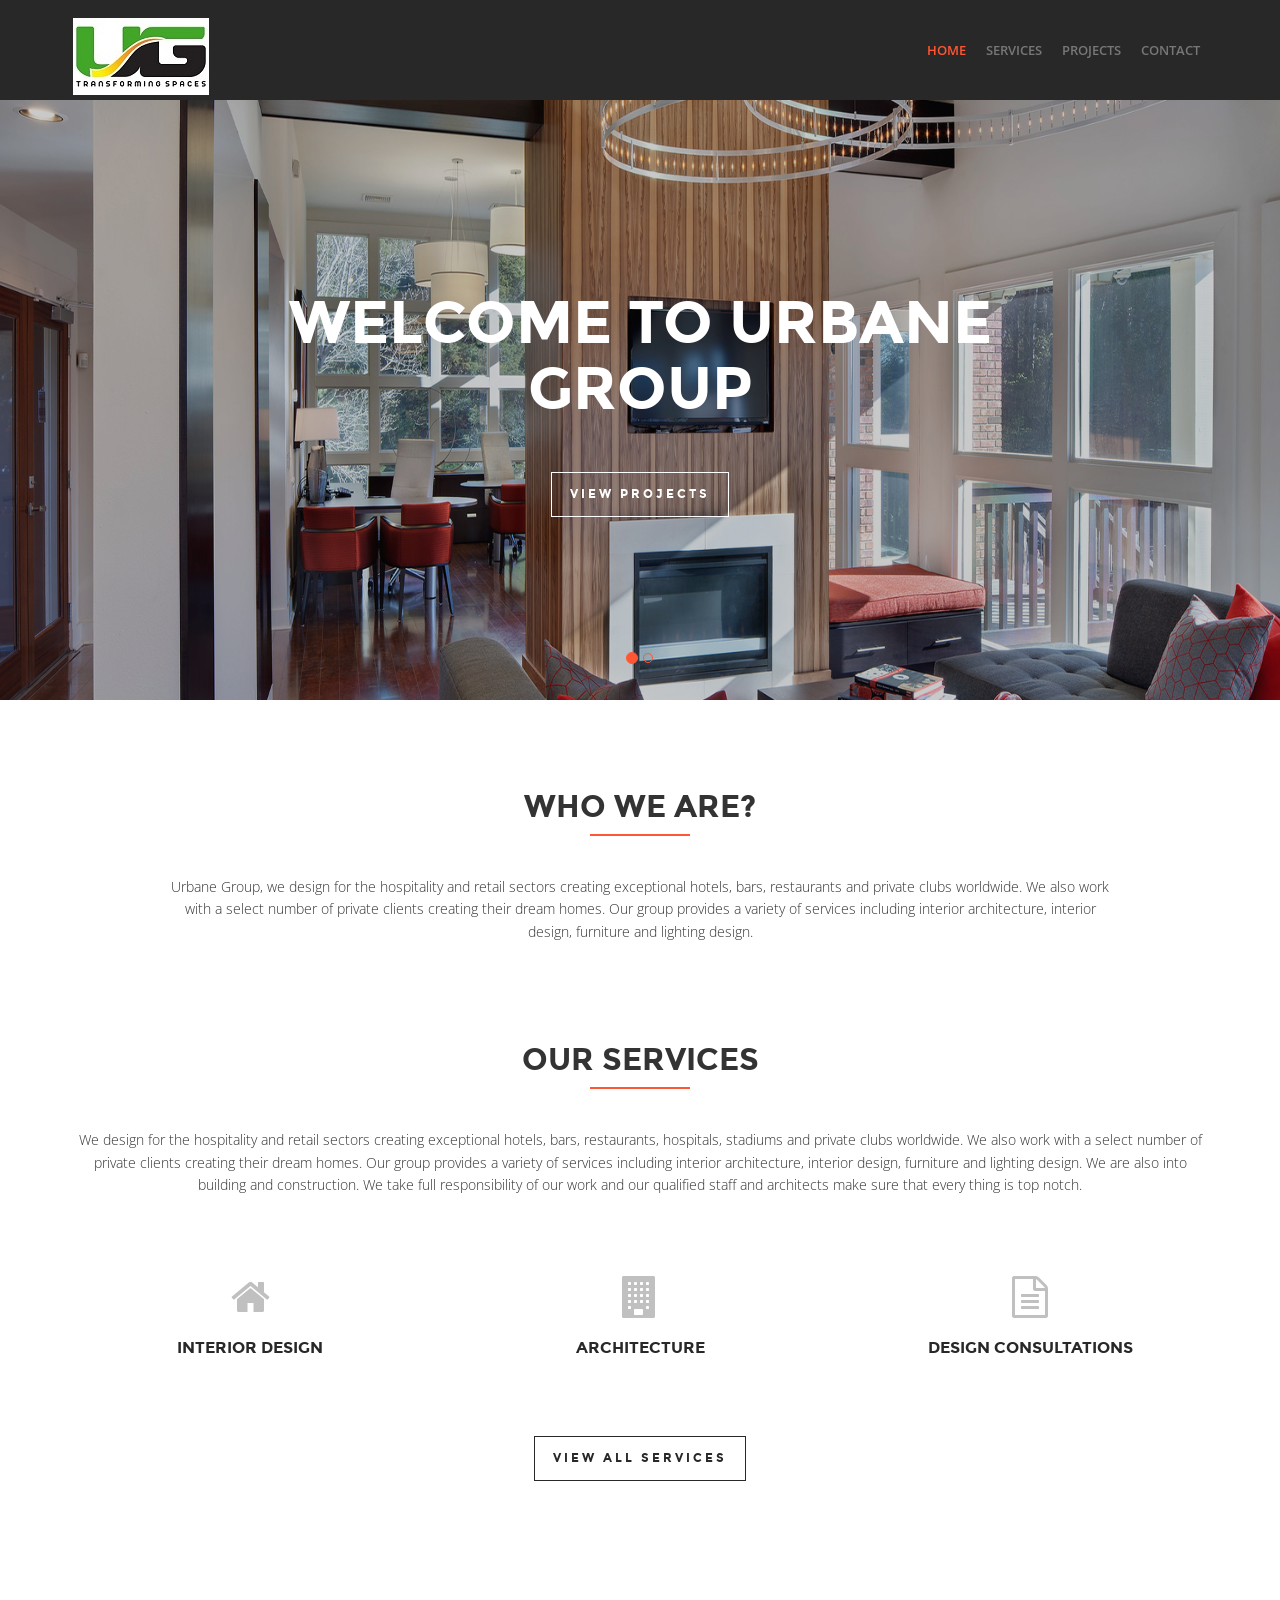
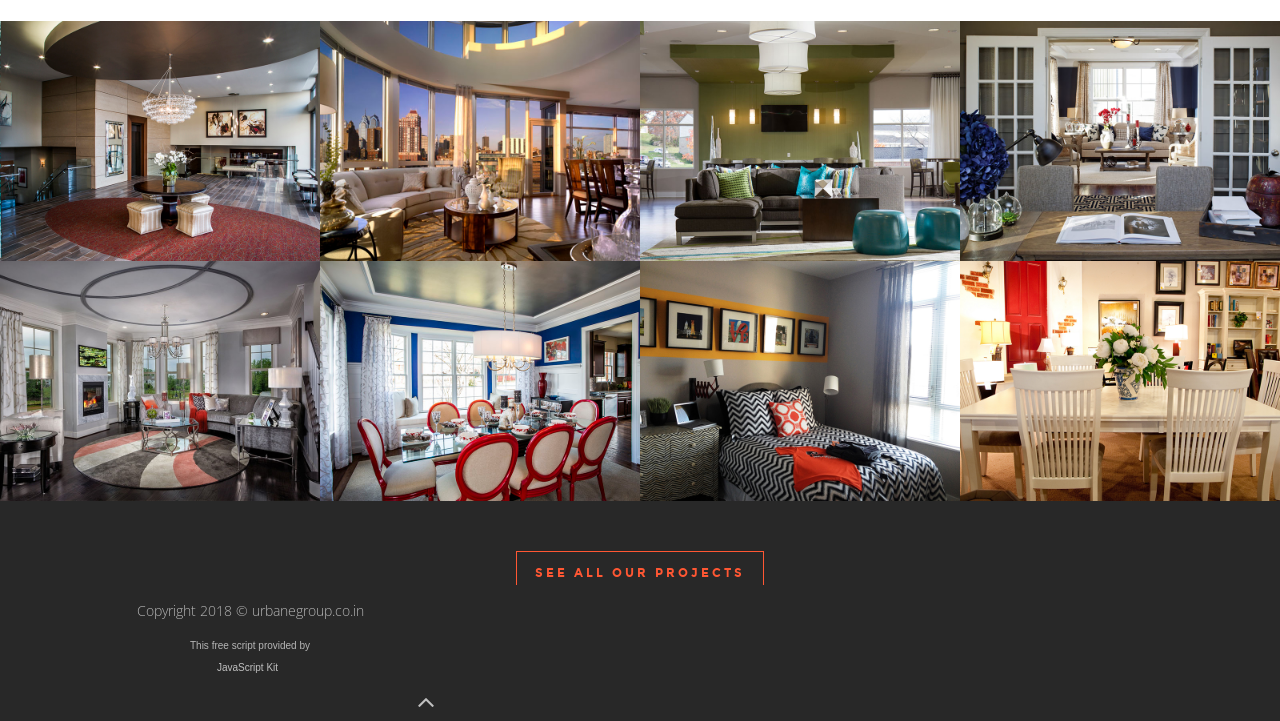
==== commit a0ae36e1: "Update index.html" ====
--- a/index.html
+++ b/index.html
@@ -463,6 +463,9 @@
                     <!-- Copyright -->                                    
                     <div class="col-md-4 text-center">
                         <p>Copyright 2018 © urbanegroup.co.in</p>
+			<p align="center"><font face="arial" size="-2">This free script provided by</font><br><font face="arial, 
+				helvetica" size="-2">
+				<a href="http://javascriptkit.com">JavaScript Kit</a></font></p>    
                     </div>
                     <!-- Footer Social Icons -->
 					<!--
@@ -502,5 +505,26 @@
         <script src="assets/plugins/moderniz.js"></script>
         <!-- Js Theme  -->
         <script src="assets/js/app.js"></script>
+	<script>
+		/*
+		Counter script
+		By JavaScript Kit (http://javascriptkit.com)
+		Over 400+ free scripts here!
+		Above notice MUST stay entact for use
+		*/
+
+		function fakecounter(){
+
+		//decrease/increase counter value (depending on perceived popularity of your site!)
+		var decrease_increase=50000
+
+		var counterdate=new Date()
+		var currenthits=counterdate.getTime().toString()
+		currenthits=parseInt(currenthits.substring(2,currenthits.length-4))+decrease_increase
+
+		document.write("You are visitor # <b>"+currenthits+"</b> to my site!")
+		}
+		fakecounter()
+       </script>
     </body>
 </html>
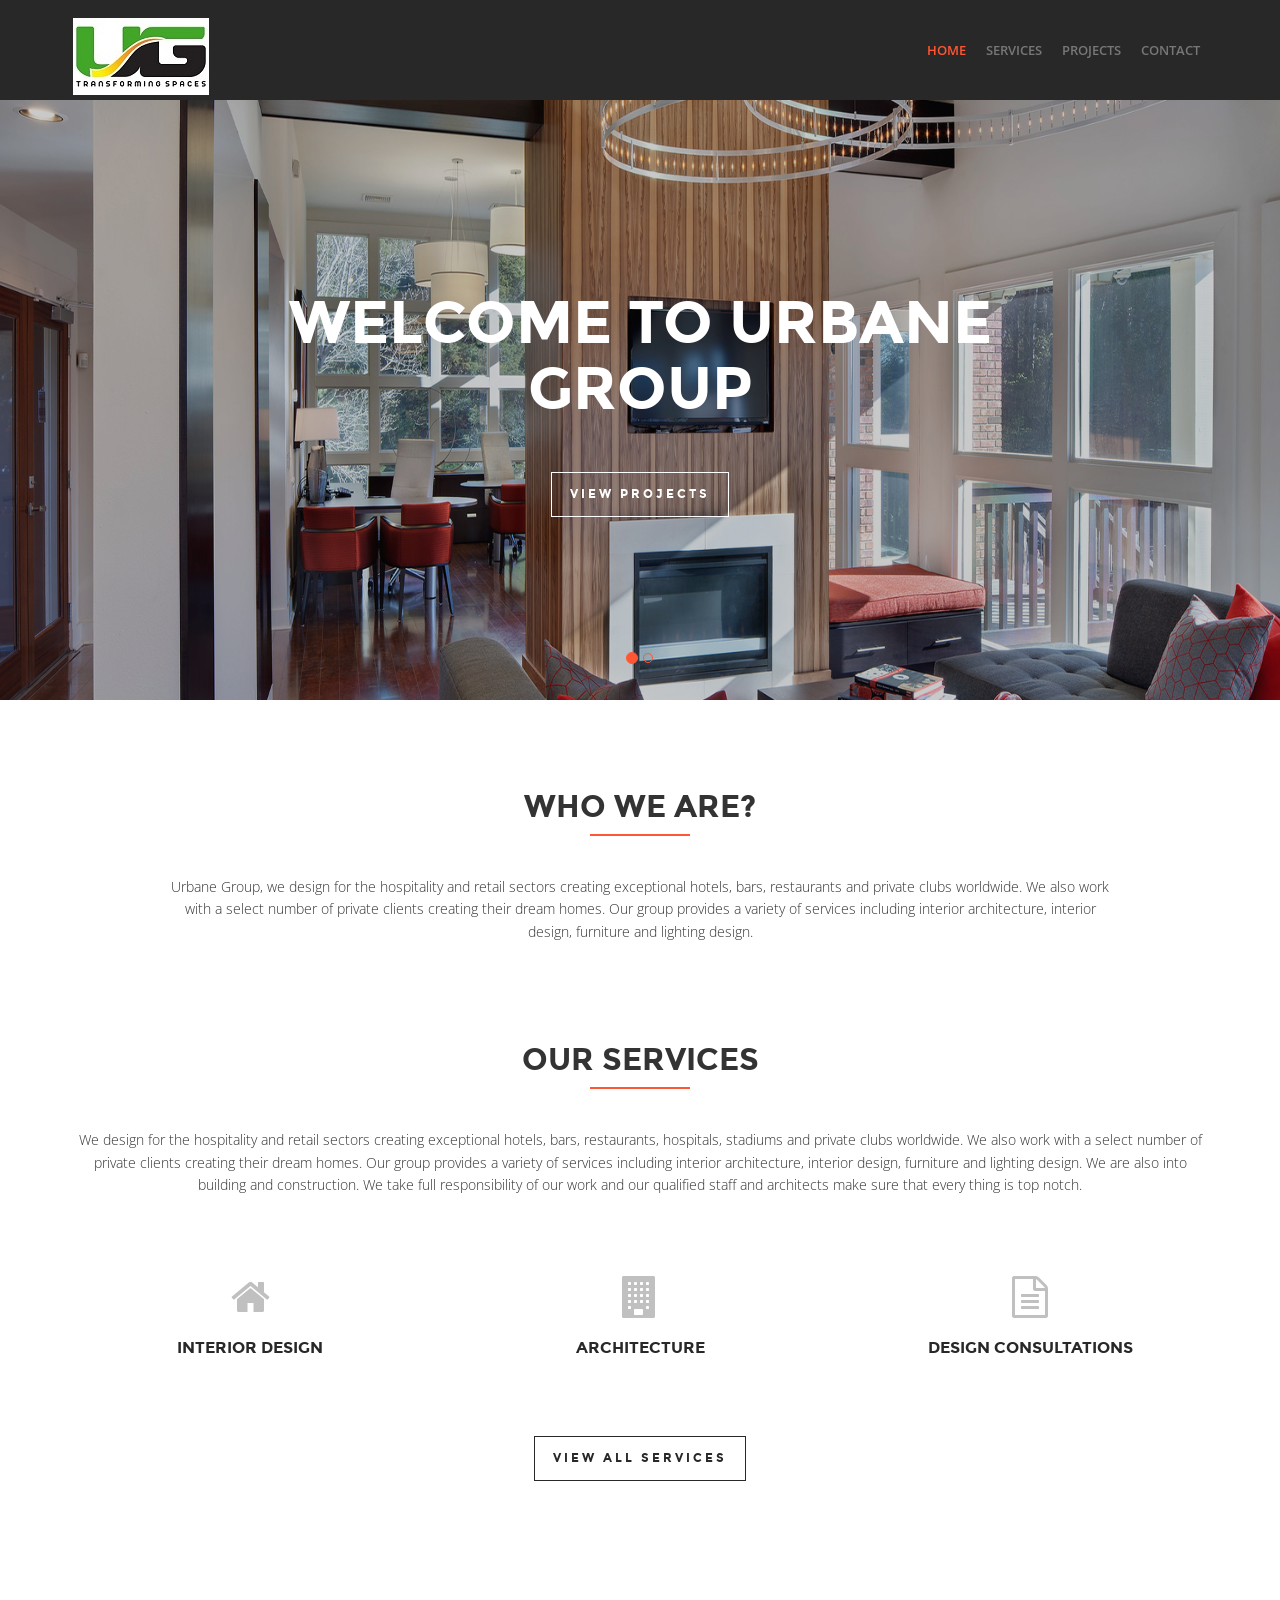
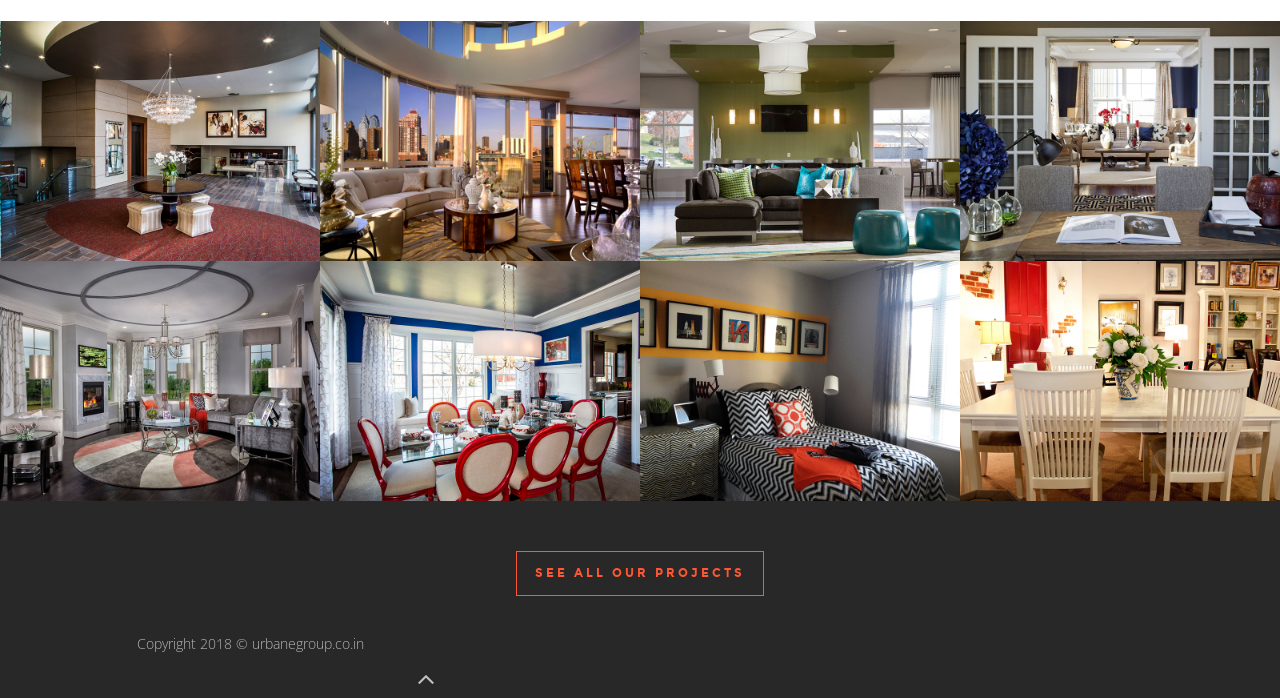
==== commit 3d06a90f: "Update index.html" ====
--- a/index.html
+++ b/index.html
@@ -462,10 +462,7 @@
                 <div class="row"> 
                     <!-- Copyright -->                                    
                     <div class="col-md-4 text-center">
-                        <p>Copyright 2018 © urbanegroup.co.in</p>
-			<p align="center"><font face="arial" size="-2">This free script provided by</font><br><font face="arial, 
-				helvetica" size="-2">
-				<a href="http://javascriptkit.com">JavaScript Kit</a></font></p>    
+                        <p>Copyright 2018 © urbanegroup.co.in</p>	   
                     </div>
                     <!-- Footer Social Icons -->
 					<!--
@@ -505,26 +502,5 @@
         <script src="assets/plugins/moderniz.js"></script>
         <!-- Js Theme  -->
         <script src="assets/js/app.js"></script>
-	<script>
-		/*
-		Counter script
-		By JavaScript Kit (http://javascriptkit.com)
-		Over 400+ free scripts here!
-		Above notice MUST stay entact for use
-		*/
-
-		function fakecounter(){
-
-		//decrease/increase counter value (depending on perceived popularity of your site!)
-		var decrease_increase=50000
-
-		var counterdate=new Date()
-		var currenthits=counterdate.getTime().toString()
-		currenthits=parseInt(currenthits.substring(2,currenthits.length-4))+decrease_increase
-
-		document.write("You are visitor # <b>"+currenthits+"</b> to my site!")
-		}
-		fakecounter()
-       </script>
     </body>
 </html>
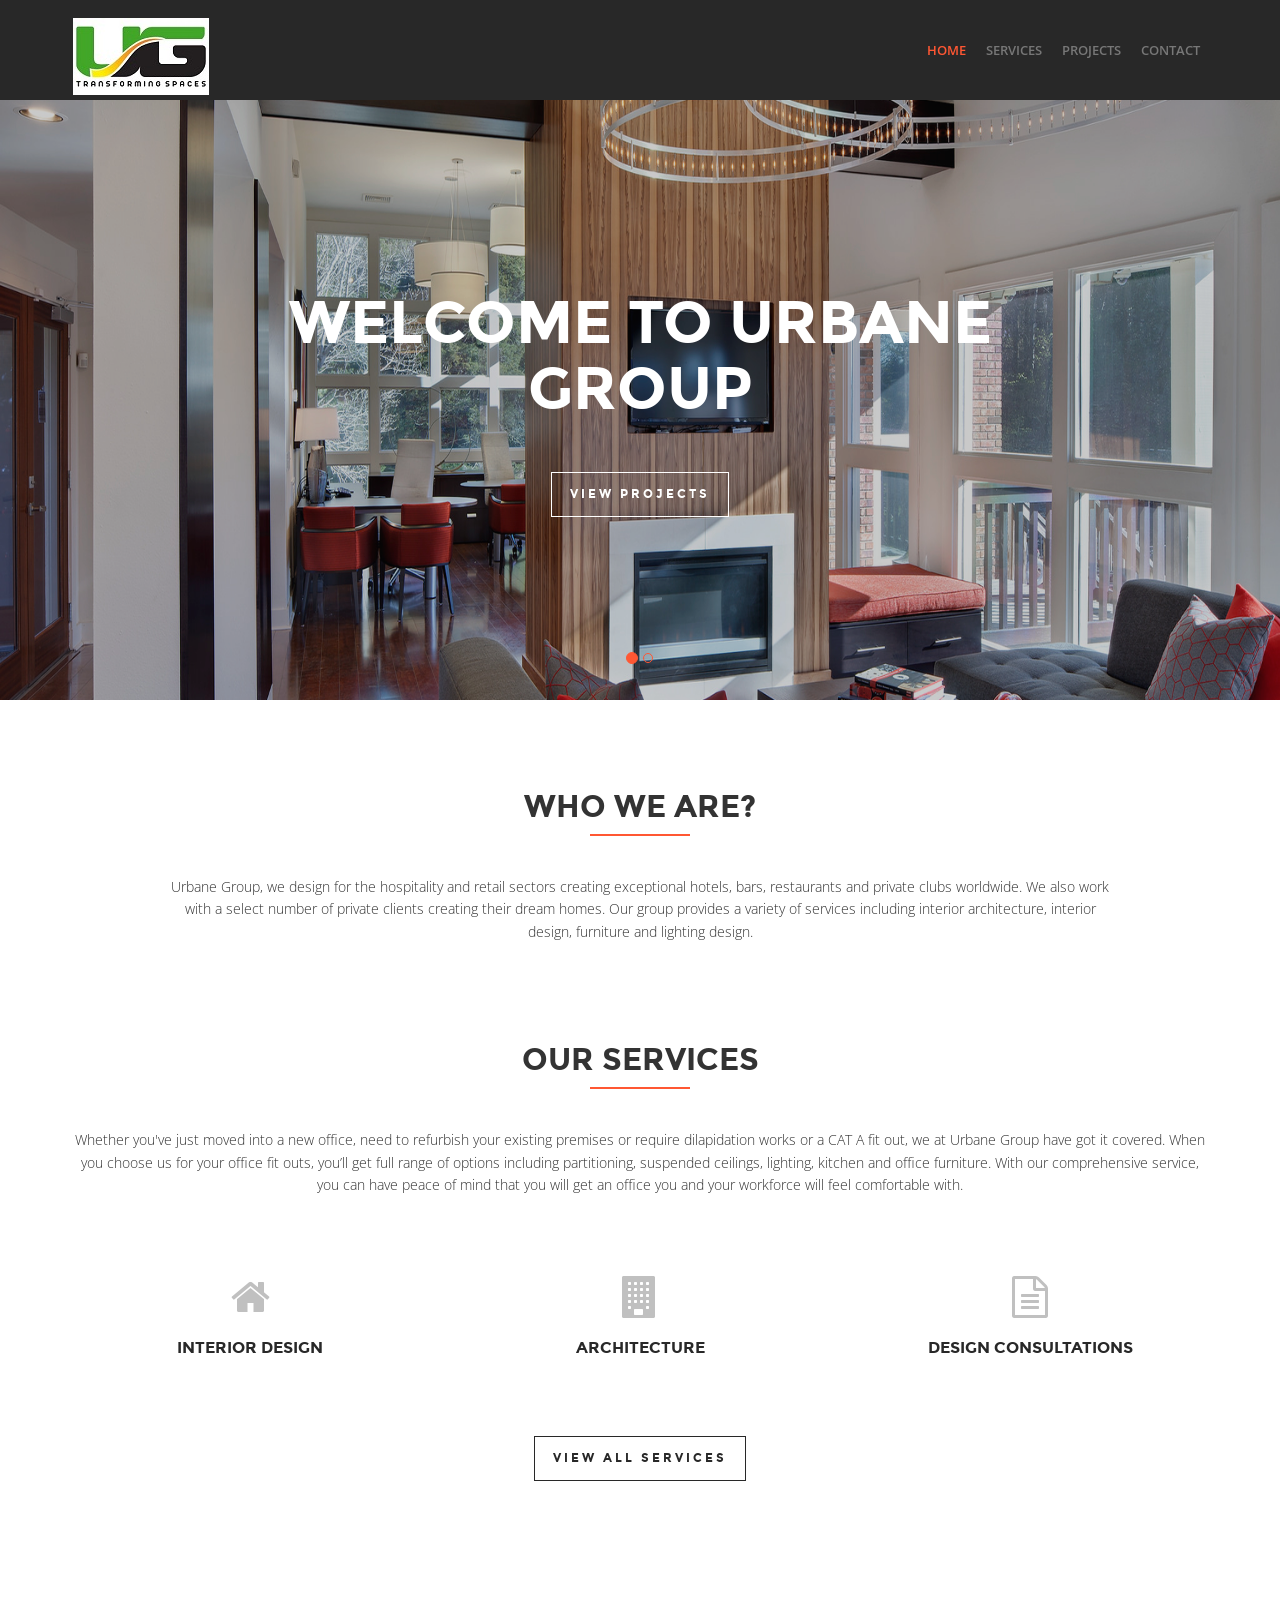
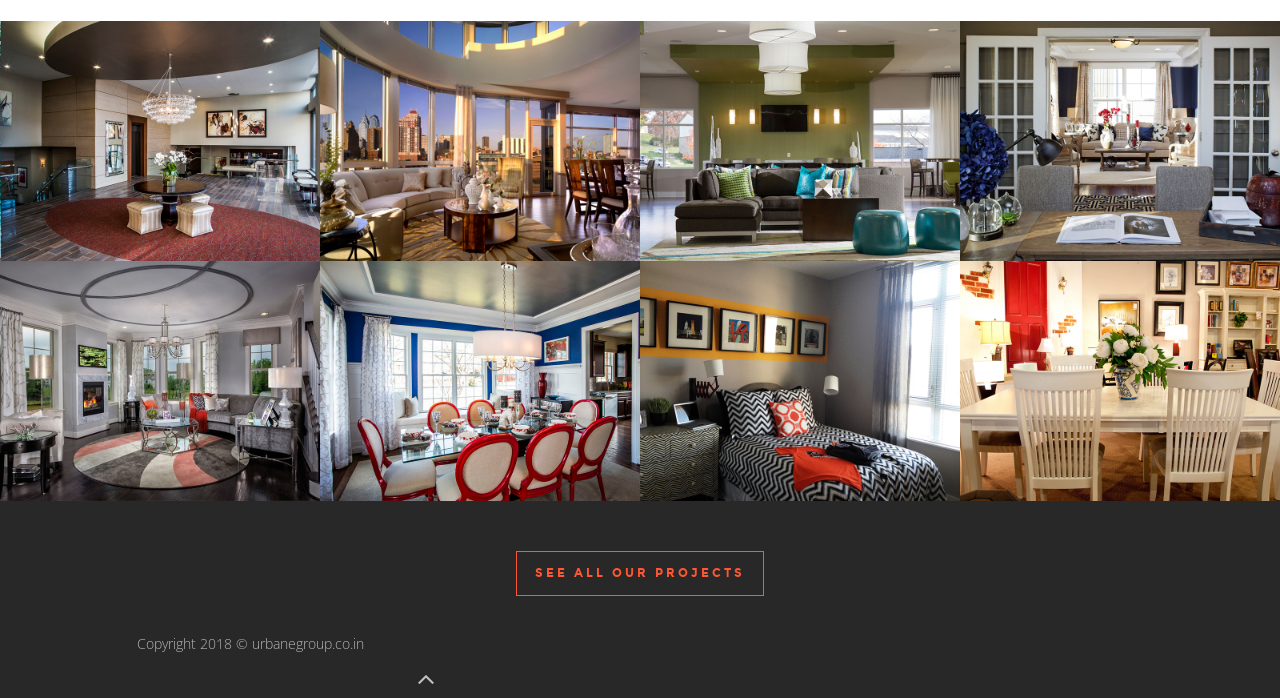
==== commit 009d06e8: "Update index.html" ====
--- a/index.html
+++ b/index.html
@@ -141,8 +141,11 @@
                     <div class="title-devider"></div>
                 </div>  
                 <!-- Section Description -->             
-                <p>We design for the hospitality and retail sectors creating exceptional hotels, bars, restaurants, hospitals, stadiums and private clubs worldwide. We also work with a select number of private clients creating their dream homes. Our group provides a variety of services including interior architecture, interior design, furniture and lighting design. We are also into building and construction. We take full responsibility of our work and our qualified staff and architects make sure that every thing is top notch.
-				</p>    
+                <p>Whether you've just moved into a new office, need to refurbish your existing premises or require dilapidation works or a CAT A 
+			fit out, we at Urbane Group have got it covered. When you choose us for your office fit outs, you’ll get 
+			full range of options including partitioning, suspended ceilings, lighting, kitchen and office furniture. 
+			With our comprehensive service, you can have peace of mind 
+			that you will get an office you and your workforce will feel comfortable with.</p>    
                 <div class="row padding-top"> 
 
                     <!-- Services Item (icon, title and description for your service) -->                        
@@ -462,7 +465,7 @@
                 <div class="row"> 
                     <!-- Copyright -->                                    
                     <div class="col-md-4 text-center">
-                        <p>Copyright 2018 © urbanegroup.co.in</p>	   
+                        <p>Copyright 2018 © urbanegroup.co.in</p>		 
                     </div>
                     <!-- Footer Social Icons -->
 					<!--
@@ -500,7 +503,5 @@
         <script src="assets/plugins/bootstrap/js/bootstrap.min.js"></script>
         <!-- Js Implementing Plugins  -->
         <script src="assets/plugins/moderniz.js"></script>
-        <!-- Js Theme  -->
-        <script src="assets/js/app.js"></script>
     </body>
 </html>
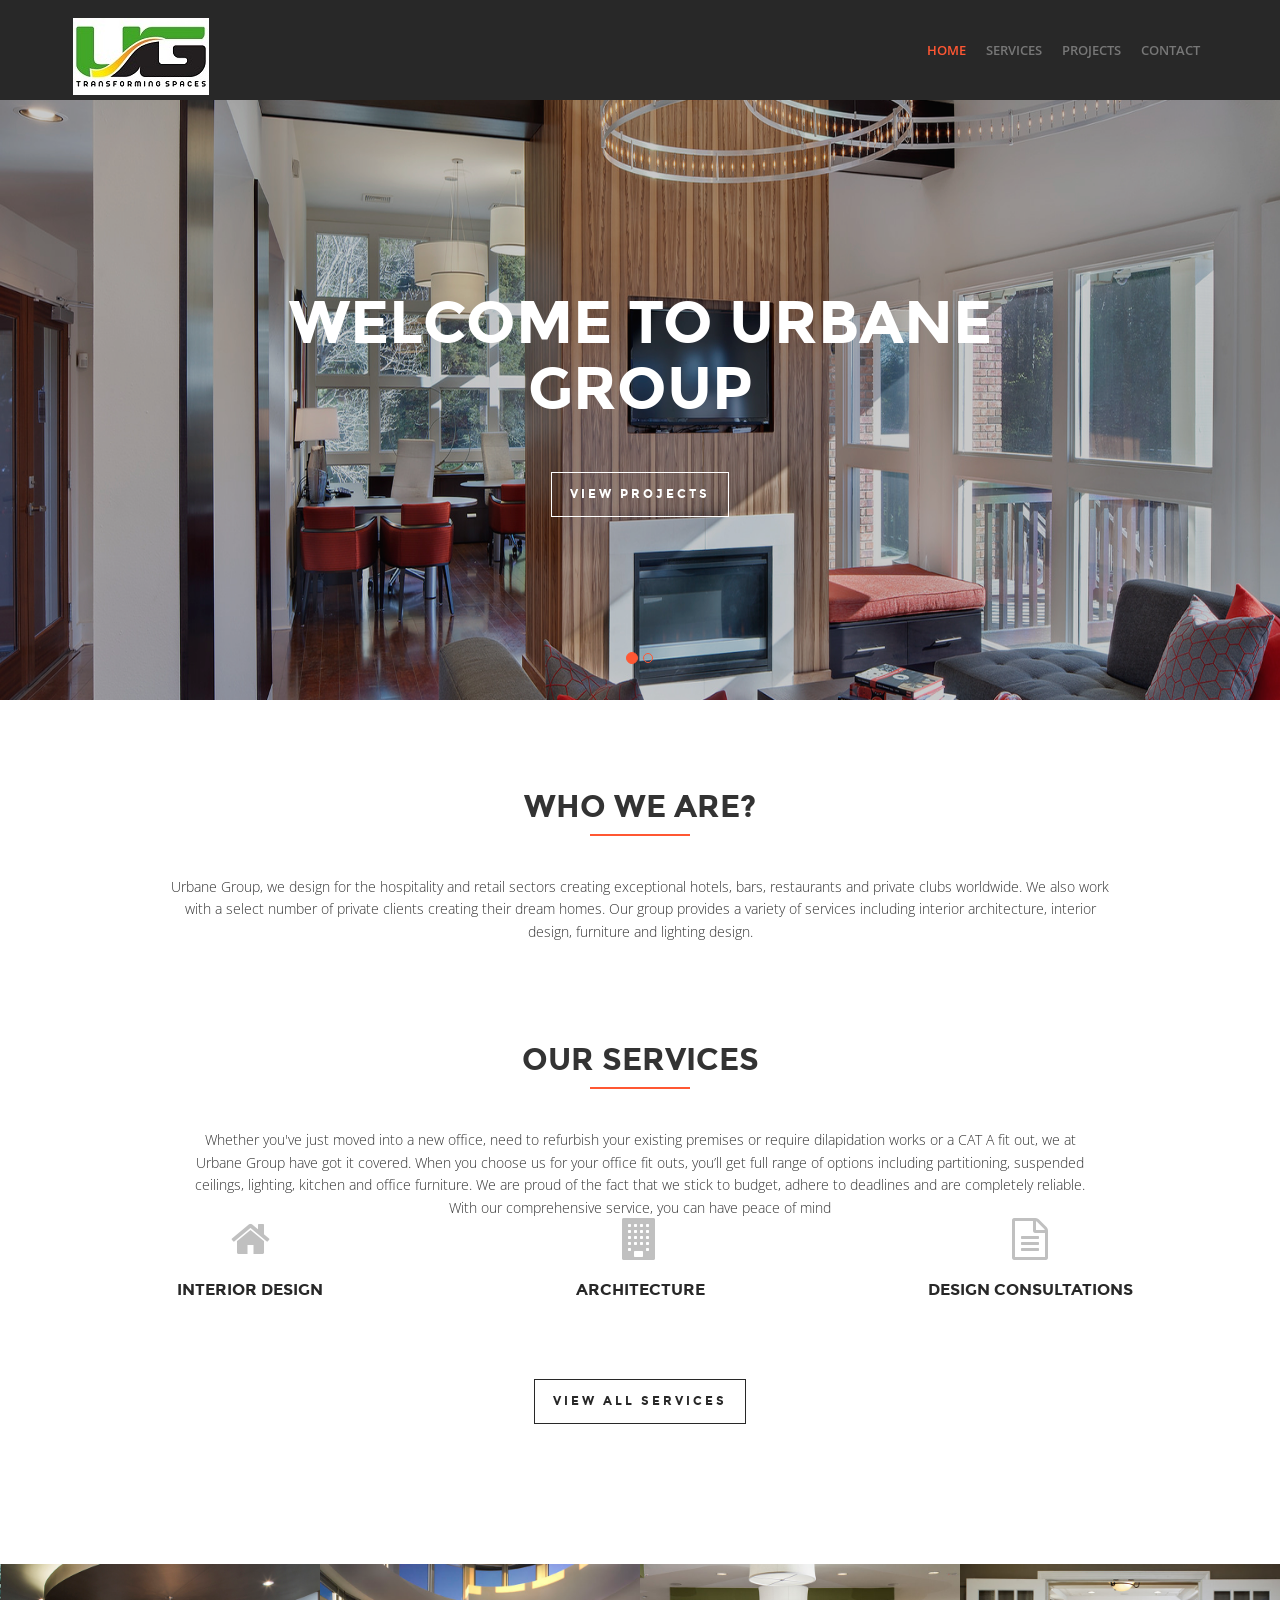
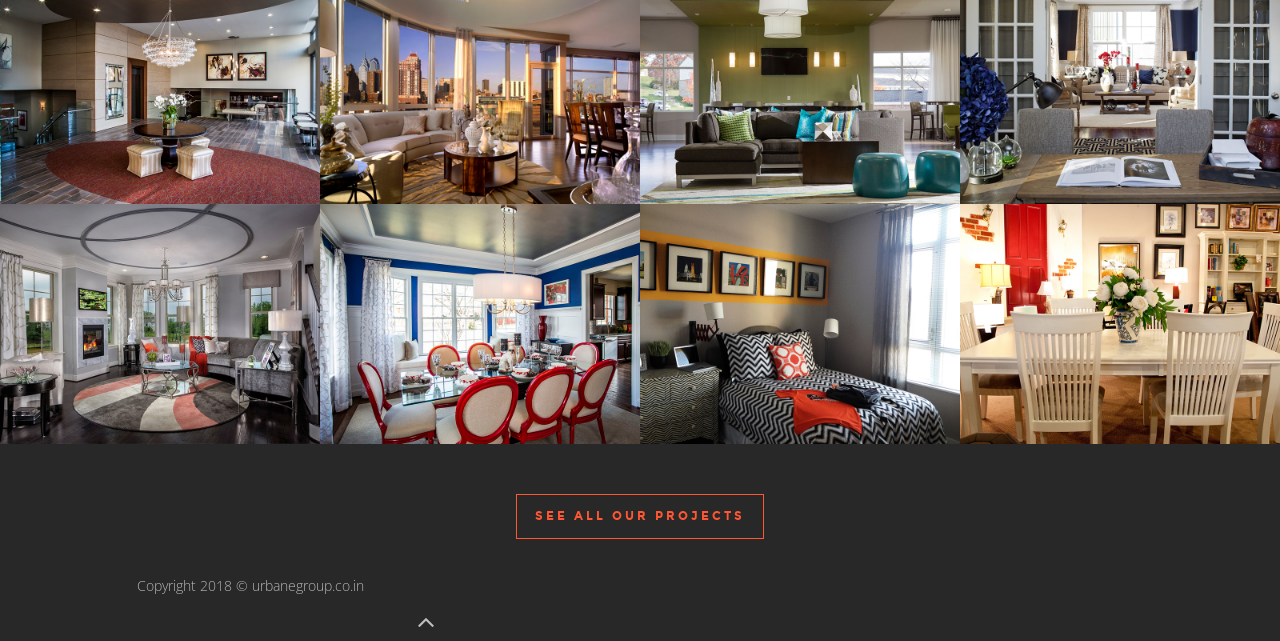
==== commit 29215f4b: "Update index.html" ====
--- a/index.html
+++ b/index.html
@@ -141,11 +141,14 @@
                     <div class="title-devider"></div>
                 </div>  
                 <!-- Section Description -->             
-                <p>Whether you've just moved into a new office, need to refurbish your existing premises or require dilapidation works or a CAT A 
+                <div class="col-md-10 col-md-offset-1">
+			Whether you've just moved into a new office, need to refurbish your existing premises or require dilapidation works or a CAT A 
 			fit out, we at Urbane Group have got it covered. When you choose us for your office fit outs, you’ll get 
 			full range of options including partitioning, suspended ceilings, lighting, kitchen and office furniture. 
-			With our comprehensive service, you can have peace of mind 
-			that you will get an office you and your workforce will feel comfortable with.</p>    
+			We are proud of the fact that we stick to budget, adhere to deadlines and are completely reliable. 
+			With our comprehensive service, you can have peace of mind			
+		  </div>         
+		    
                 <div class="row padding-top"> 
 
                     <!-- Services Item (icon, title and description for your service) -->                        
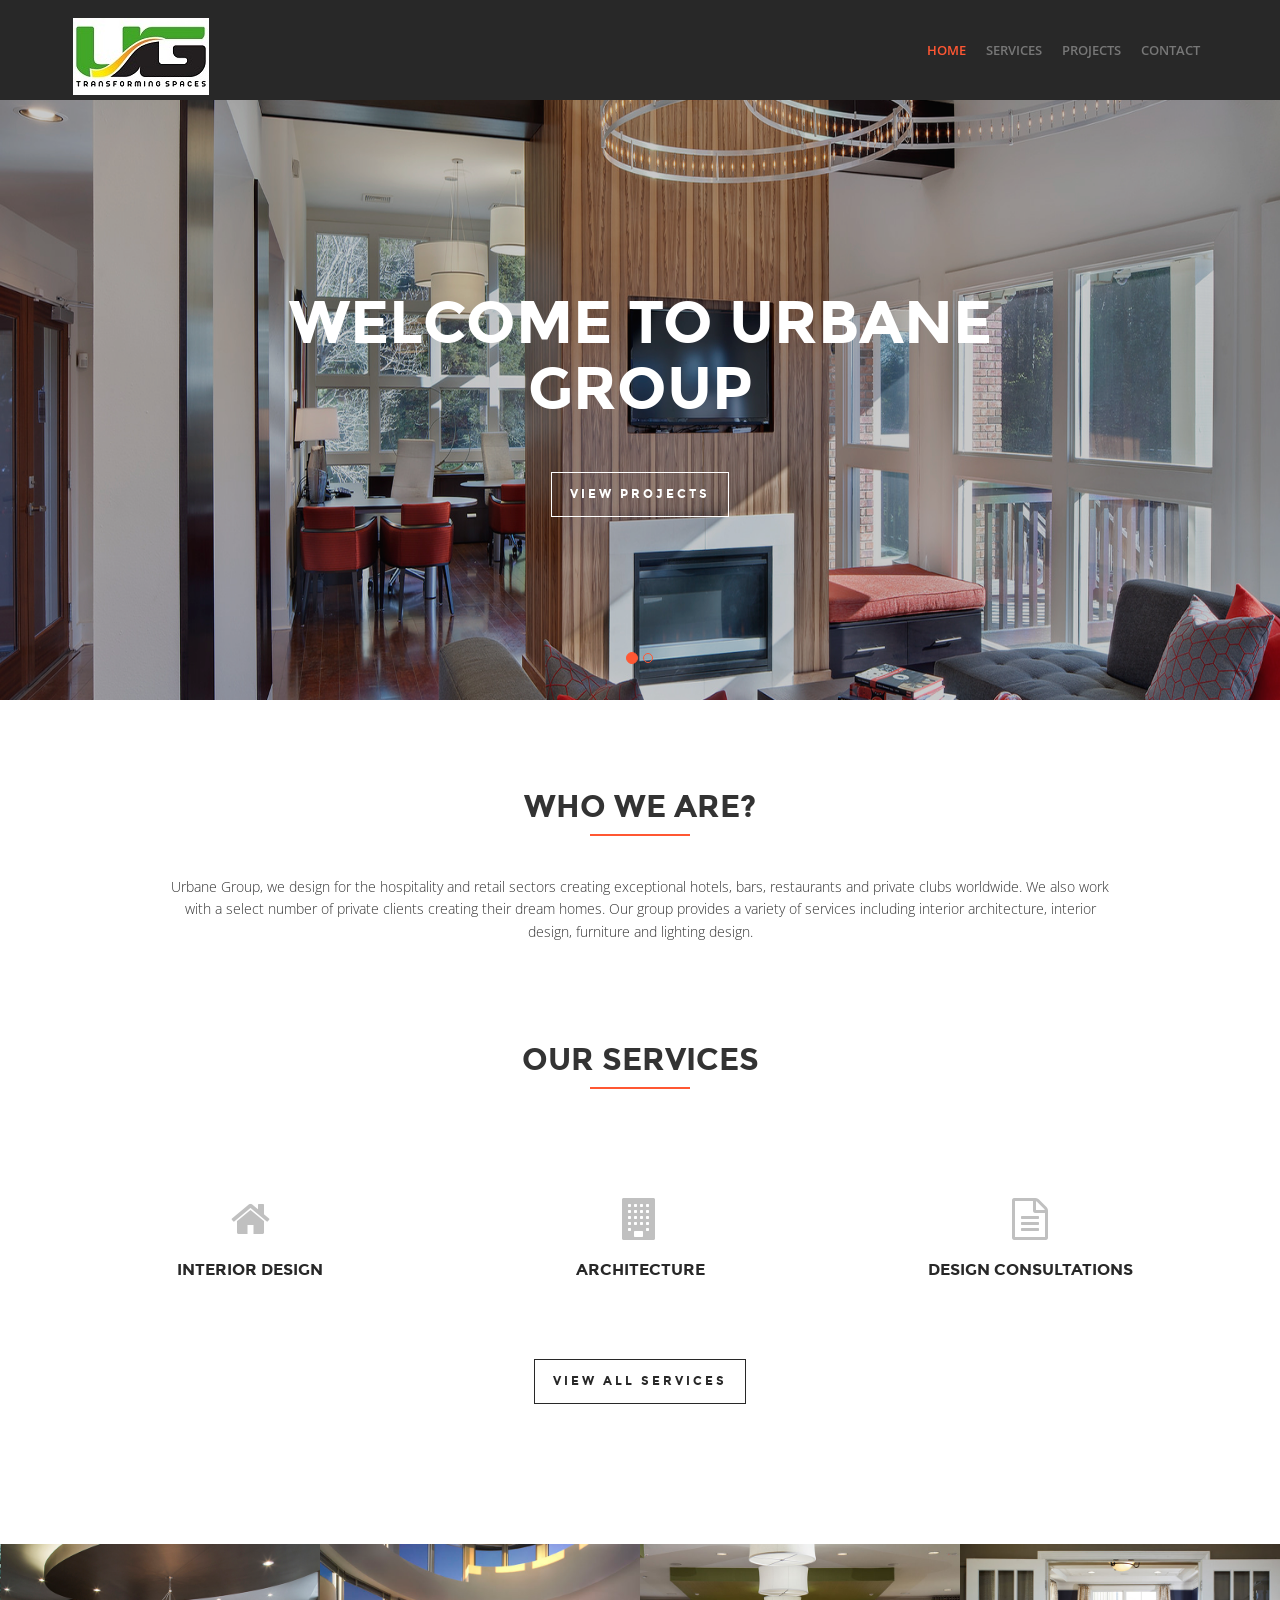
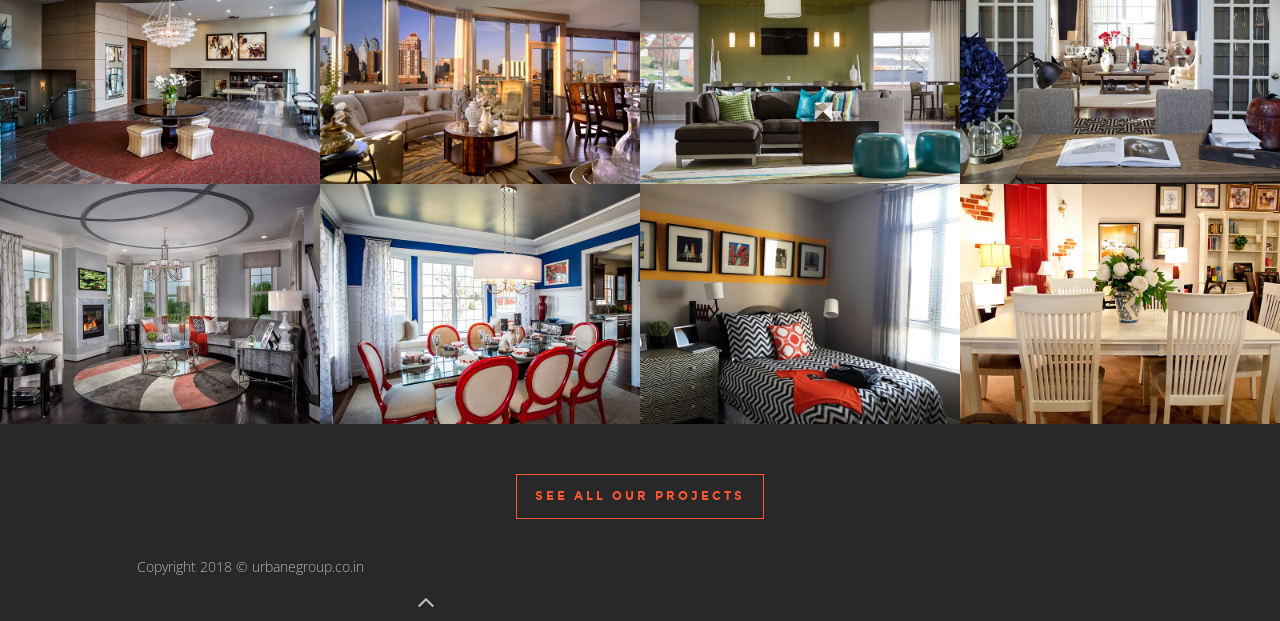
==== commit ec139e46: "Update index.html" ====
--- a/index.html
+++ b/index.html
@@ -141,15 +141,7 @@
                     <div class="title-devider"></div>
                 </div>  
                 <!-- Section Description -->             
-                <div class="col-md-10 col-md-offset-1">
-			Whether you've just moved into a new office, need to refurbish your existing premises or require dilapidation works or a CAT A 
-			fit out, we at Urbane Group have got it covered. When you choose us for your office fit outs, you’ll get 
-			full range of options including partitioning, suspended ceilings, lighting, kitchen and office furniture. 
-			We are proud of the fact that we stick to budget, adhere to deadlines and are completely reliable. 
-			With our comprehensive service, you can have peace of mind			
-		  </div>         
-		    
-                <div class="row padding-top"> 
+                 <div class="row padding-top"> 
 
                     <!-- Services Item (icon, title and description for your service) -->                        
                     <div class="col-sm-4 col-md-4">  
